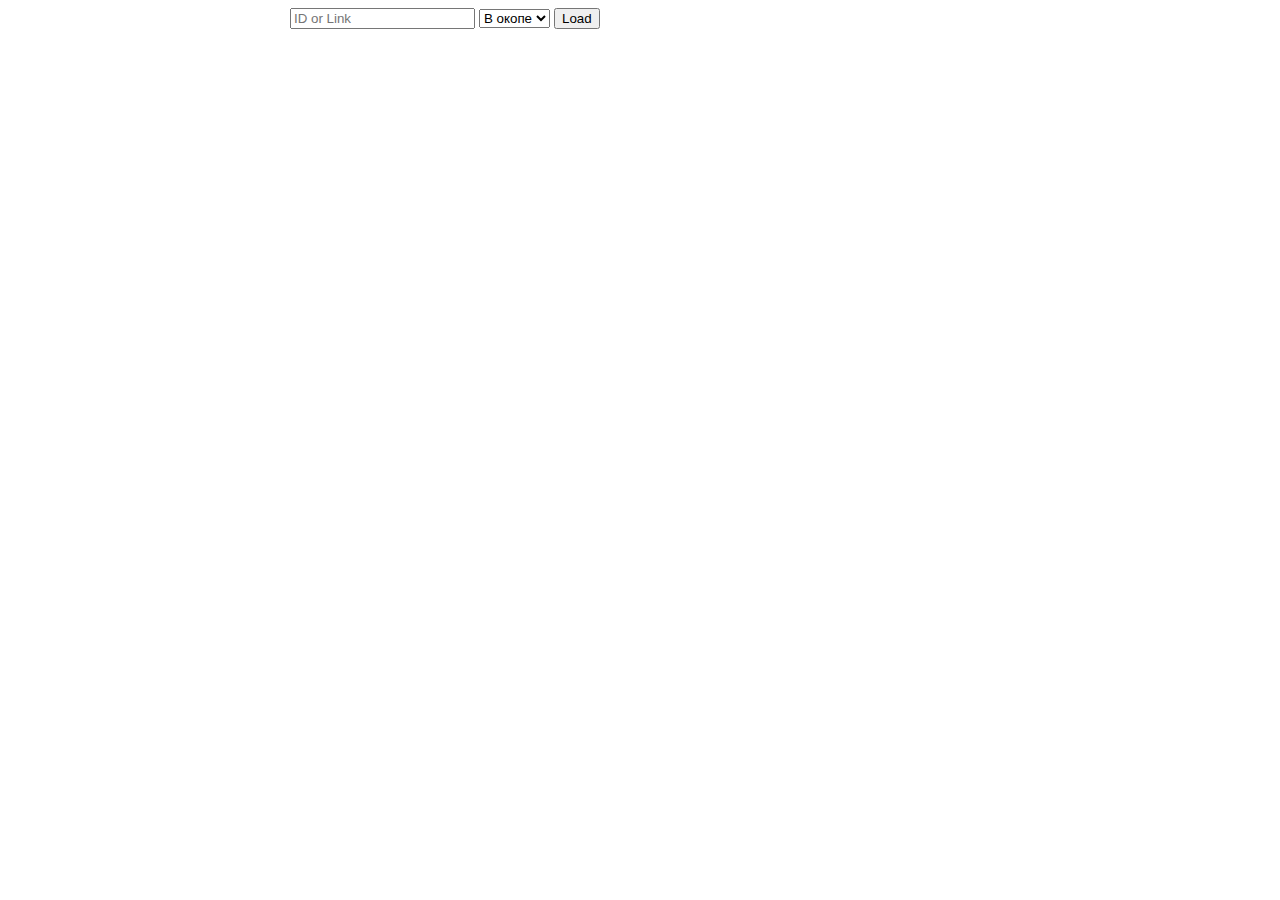
==== index.html @ 9a51b2b3 "Add front data" ====
<!DOCTYPE html>
<html lang="ru">
    <head>
        <meta charset="UTF-8">
        <title>...</title>
        <link rel="stylesheet" href="style.css?_v=1.0">
        <meta name="description" content="В окопе, в окопе, скрипт в окопе, мобильный скрипт в окопе, в окопе">
        <link rel="shortcut icon" href="icons/favicon.ico" type="image/x-icon">
        <meta name="viewport" content="width=device-width, initial-scale=1.0">
        <script type="application/javascript" src="js/script.js?_v=1.0"></script>
    </head>
    <body>
        <!-- CamelCase standard -->
        <div class="wrapper">
            <div class="uidField">
                <input type="text" id="userID" placeholder="ID or Link">
                <select id="game">
                    <option value="vk">В окопе</option>
                </select>
                <button id="getInfo">Load</button>
            </div>
            <div class="scriptContainer"></div>
        </div>
    </body>
</html>
---- style.css ----
body {
<<<<<<< HEAD
    background-image: url("images/body.png");
    background-attachment: fixed;
    background-position: center;
=======

>>>>>>> f5f38d2... Front-end
}

.wrapper {
    margin: 0 auto;
    width: 700px;
}
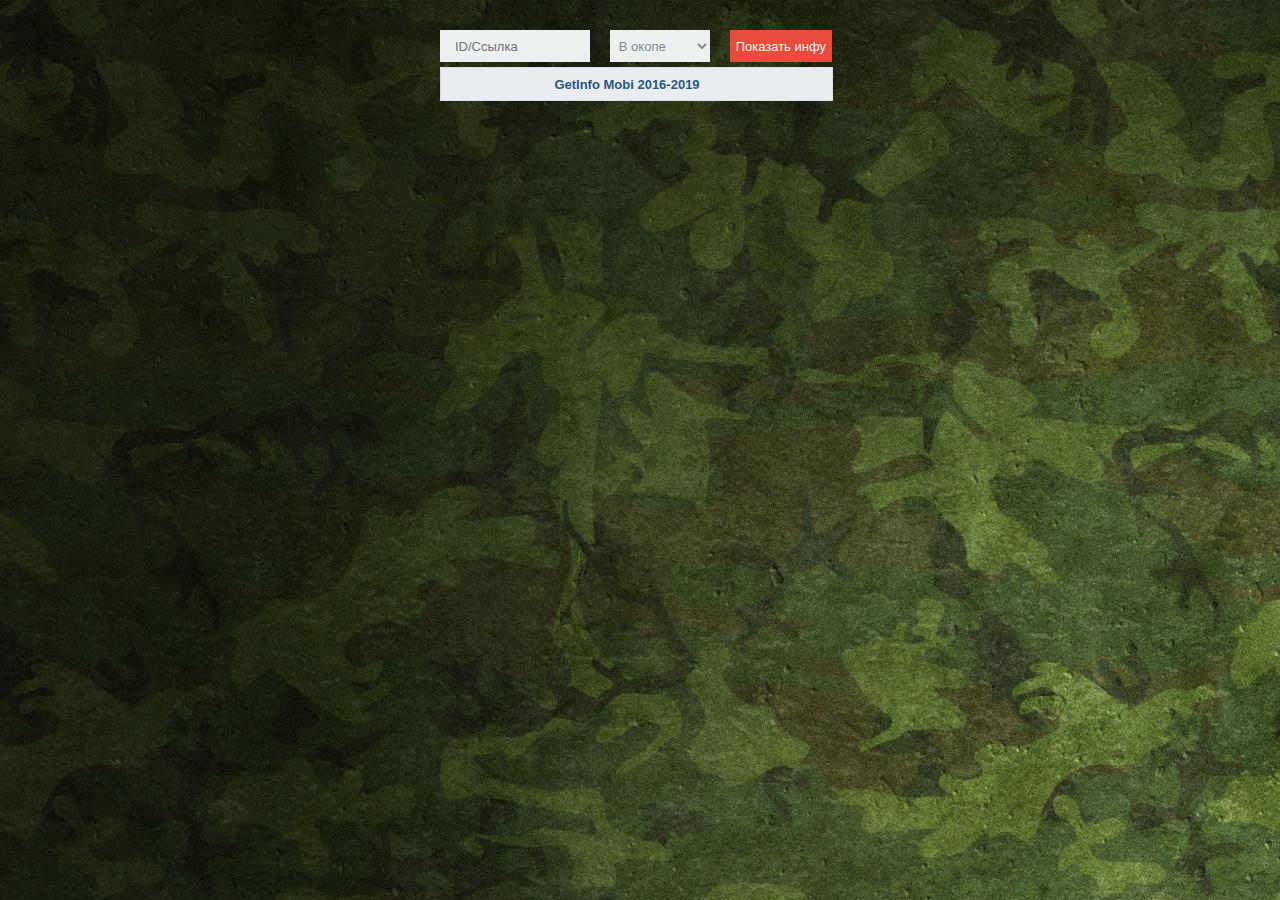
==== commit ab39f569: "Styling" ====
--- a/index.html
+++ b/index.html
@@ -1,25 +1,34 @@
-<!DOCTYPE html>
 <html lang="ru">
     <head>
-        <meta charset="UTF-8">
-        <title>...</title>
-        <link rel="stylesheet" href="style.css?_v=1.0">
+        <link rel="stylesheet" type="text/css" href="style.css?__v=1.0">
+        <link rel="shortcut icon" href="http://mobi-scripts.ru/icons/favicon.ico" type="image/x-icon">
+        <meta name="viewport" content="width=device-width, initial-scale=1.0">
+        <title>Скрипт</title>
         <meta name="description" content="В окопе, в окопе, скрипт в окопе, мобильный скрипт в окопе, в окопе">
-        <link rel="shortcut icon" href="icons/favicon.ico" type="image/x-icon">
-        <meta name="viewport" content="width=device-width, initial-scale=1.0">
-        <script type="application/javascript" src="js/script.js?_v=1.0"></script>
+        <meta charset="utf-8">
     </head>
     <body>
-        <!-- CamelCase standard -->
-        <div class="wrapper">
-            <div class="uidField">
-                <input type="text" id="userID" placeholder="ID or Link">
+        <div id="container">
+            <div id="line-head">
+                <label>
+                    <input type="text" placeholder="ID/Ссылка" required autocomplete="on">
+                </label>
+                <label for="game"></label>
                 <select id="game">
-                    <option value="vk">В окопе</option>
+                    <option value="okop">В окопе</option>
+                    <option value="ok_okop">В окопе OK</option>
+                    <option value="fb_okop">В окопе FB</option>
+                    <option value="mail_okop">В окопе Mail</option>
                 </select>
-                <button id="getInfo">Load</button>
+                <input type="submit" id="show" value="Показать инфу">
             </div>
-            <div class="scriptContainer"></div>
+            <div class="header">
+                <div id="label-header">
+                    <b><a target="_blank" href="//vk.com/mobi_scripts">GetInfo Mobi 2016-2019</a></b>
+                </div>
+                <div id="loader-script"></div>
+            </div>
+            <div class="frame"></div>
         </div>
     </body>
 </html>--- a/style.css
+++ b/style.css
@@ -1,14 +1,106 @@
-body {
-<<<<<<< HEAD
-    background-image: url("images/body.png");
-    background-attachment: fixed;
-    background-position: center;
-=======
-
->>>>>>> f5f38d2... Front-end
+@font-face {
+    font-family: Okop;
+    src: url(fonts/DINCondensed.ttf);
 }
 
-.wrapper {
-    margin: 0 auto;
-    width: 700px;
+body {
+    background-image: url(images/body.png);
+    margin: 0;
+}
+
+#container {
+    margin-right: auto;
+    margin-left: auto;
+    width: 400px;
+    height: 630px;
+    margin-top: 30px;
+    display: block;
+}
+
+#line-head {
+    display: flex;
+    width: 400px;
+    height: 32px;
+}
+
+input[type="text"] {
+    float: left;
+    background: #ecf0f1;
+    height: 32px;
+    color: #7f8c8d;
+    border: none;
+    padding-left: 15px;
+    width: 150px;
+    font: 13px Arial;
+}
+
+input[type="text"]:focus {
+    color: #2c3e50;
+}
+
+select {
+    background: #ecf0f1;
+    height: 32px;
+    color: #7f8c8d;
+    border: none;
+    padding-left: 5px;
+    cursor: pointer;
+    font: 13px Arial;
+    margin: auto;
+    float: left;
+}
+
+input[type="submit"] {
+    float: left;
+    background: #e74c3c;
+    height: 32px;
+    color: #ecf0f1;
+    border: none;
+    cursor: pointer;
+    font: 13px Arial;
+    margin-right: 8px;
+}
+
+.header {
+    float: left;
+    font: 13px Arial;
+    line-height: 140%;
+    background: #E9EDF1;
+    color: #607387;
+    border: 1px solid #D9E0E7;
+    margin-top: 5px;
+    width: 371px;
+    padding: 7px 10px;
+    margin-right: 8px;
+    display: flex;
+}
+
+#label-header {
+    width: 350px;
+    text-align: center;
+    padding: 1px;
+    height: 16px;
+}
+
+#loader-script {
+    background-image: url(images/fail.png);
+    display: none;
+    width: 16px;
+    height: 16px;
+    padding: 2px;
+    background-repeat: no-repeat;
+    background-position: center;
+}
+
+.header a {
+    color: #2B587A;
+    text-decoration: none;
+    cursor: pointer;
+}
+
+.frame {
+    float: left;
+    width: 395px;
+    height: 600px;
+    text-align: center;
 }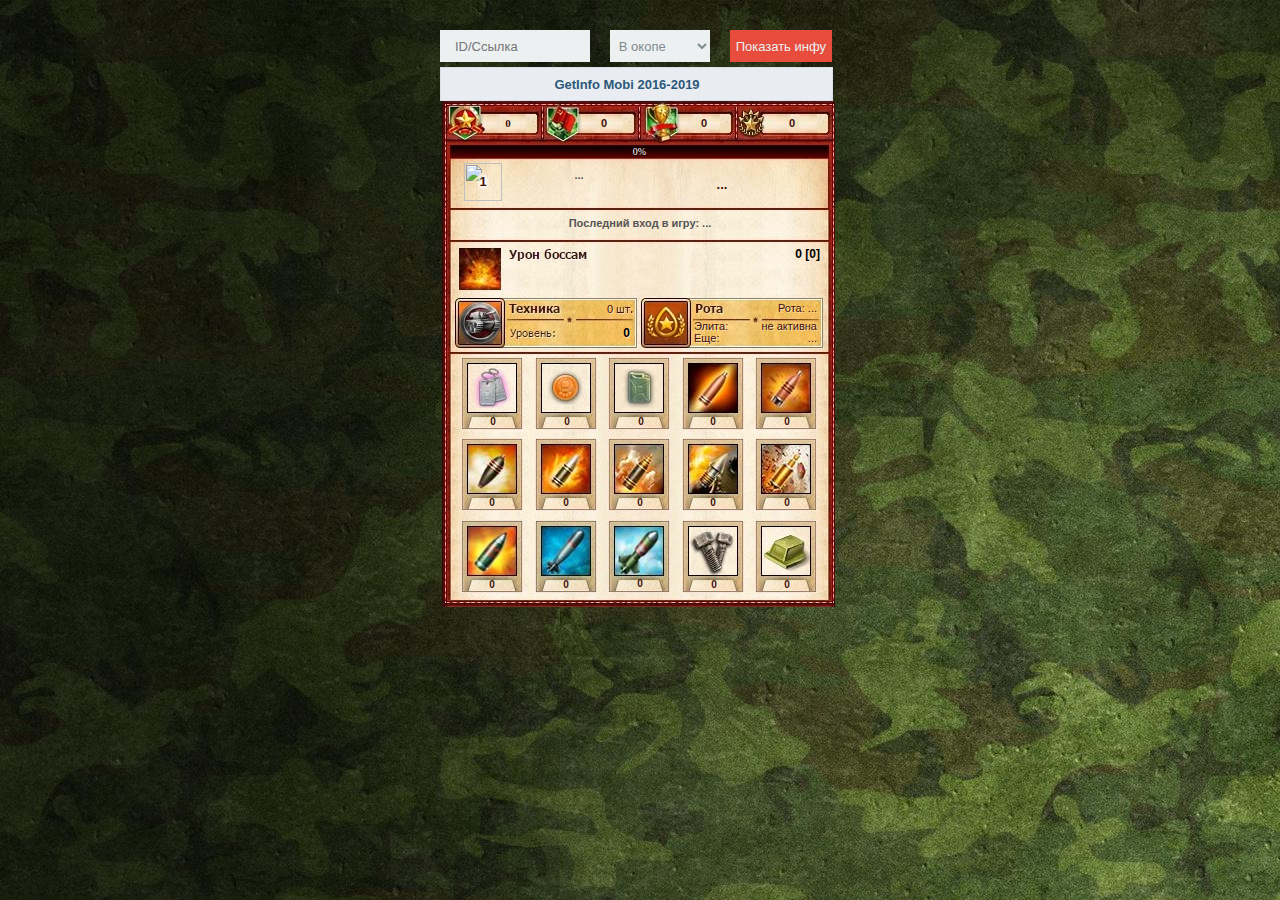
==== commit 1458f1e8: "style" ====
--- a/index.html
+++ b/index.html
@@ -1,34 +1,163 @@
 <html lang="ru">
-    <head>
-        <link rel="stylesheet" type="text/css" href="style.css?__v=1.0">
-        <link rel="shortcut icon" href="http://mobi-scripts.ru/icons/favicon.ico" type="image/x-icon">
-        <meta name="viewport" content="width=device-width, initial-scale=1.0">
-        <title>Скрипт</title>
-        <meta name="description" content="В окопе, в окопе, скрипт в окопе, мобильный скрипт в окопе, в окопе">
-        <meta charset="utf-8">
-    </head>
-    <body>
-        <div id="container">
-            <div id="line-head">
-                <label>
-                    <input type="text" placeholder="ID/Ссылка" required autocomplete="on">
-                </label>
-                <label for="game"></label>
-                <select id="game">
-                    <option value="okop">В окопе</option>
-                    <option value="ok_okop">В окопе OK</option>
-                    <option value="fb_okop">В окопе FB</option>
-                    <option value="mail_okop">В окопе Mail</option>
-                </select>
-                <input type="submit" id="show" value="Показать инфу">
+<head>
+    <link rel="stylesheet" type="text/css" href="style.css?__v=1.0">
+    <link rel="shortcut icon" href="icons/favicon.ico" type="image/x-icon">
+    <meta name="viewport" content="width=device-width, initial-scale=1.0">
+    <title>Просмотр игровой статистики</title>
+    <meta name="description" content="В окопе, в окопе, скрипт в окопе, мобильный скрипт в окопе, в окопе">
+    <meta charset="utf-8">
+</head>
+<body>
+<div id="container">
+    <div id="line-head">
+        <label>
+            <input type="text" placeholder="ID/Ссылка" required autocomplete="on">
+        </label>
+        <label for="game"></label>
+        <select id="game">
+            <option value="okop">В окопе</option>
+            <option value="ok_okop">В окопе OK</option>
+            <option value="fb_okop">В окопе FB</option>
+            <option value="mail_okop">В окопе Mail</option>
+        </select>
+        <input type="submit" id="show" value="Показать инфу">
+    </div>
+    <div class="header">
+        <div id="label-header">
+            <b><a target="_blank" href="//vk.com/mobi_scripts">GetInfo Mobi 2016-2019</a></b>
+        </div>
+        <div id="loader-script"></div>
+    </div>
+    <div class="frame">
+        <div class="info">
+            <div class="level">0</div>
+            <div class="army">0</div>
+            <div class="ach_t">0</div>
+            <div class="talents">0</div>
+            <div class="exp" title="До след. уровня осталось: 0">
+                <div class="exp_line" style="width: 0%;"></div>
+                <div class="exp_text">0%</div>
             </div>
-            <div class="header">
-                <div id="label-header">
-                    <b><a target="_blank" href="//vk.com/mobi_scripts">GetInfo Mobi 2016-2019</a></b>
+            <div class="name">...</div>
+            <div class="level_div">
+                <img src="http://mobi-scripts.ru/images/div_0.png" style="width:38px;height:38px;" alt="">
+            </div>
+            <div class="level_div_text">1</div>
+            <div class="div_name_text_user">...</div>
+            <div class="login">Последний вход в игру: ...</div>
+            <div class="damage" title="">0 [0]</div>
+            <div class="c_tech">0</div>
+            <div class="srut">0</div>
+            <div class="pvp"><b></b></div>
+            <div class="pvplvl">Рота: ...</div>
+            <div class="pvp_c">Элита:<br>Еще:</div>
+            <div class="pvp_cnt">не активна<br>...</div>
+            <div class="snaba" title="">0</div>
+            <div class="rubli" title="">0</div>
+            <div class="spirit" title="">0</div>
+            <div class="wpn1" title="">0</div>
+            <div class="wpn2" title="">0</div>
+            <div class="wpn3" title="">0</div>
+            <div class="wpn4" title="">0</div>
+            <div class="wpn5" title="">0</div>
+            <div class="wpn6" title="">0</div>
+            <div class="wpn7" title="">0</div>
+            <div class="wpn3_new" title="">0</div>
+            <div class="wpn4_new" title="">0</div>
+            <div class="wpn5_new" title="">0</div>
+            <div class="wpn6_new" title="">0</div>
+            <div class="wpn7_new" title="">0</div>
+            <div class="ranks">
+                <div id="ranks-line">
+                    <div class="img_open">
+                        <img style="width: 12px;height: 12px;" src="http://mobi-scripts.ru/images/rank_open.png">
+                    </div>
+                    <div class="img_open"><img style="width: 12px;height: 12px;"
+                                               src="http://mobi-scripts.ru/images/rank_open.png"></div>
+                    <div class="img_open"><img style="width: 12px;height: 12px;"
+                                               src="http://mobi-scripts.ru/images/rank_open.png"></div>
+                    <div class="img_open"><img style="width: 12px;height: 12px;"
+                                               src="http://mobi-scripts.ru/images/rank_open.png"></div>
+                    <div class="img_open"><img style="width: 12px;height: 12px;"
+                                               src="http://mobi-scripts.ru/images/rank_open.png"></div>
+                    <div class="img_open"><img style="width: 12px;height: 12px;"
+                                               src="http://mobi-scripts.ru/images/rank_open.png"></div>
+                    <div class="img_open"><img style="width: 12px;height: 12px;"
+                                               src="http://mobi-scripts.ru/images/rank_open.png"></div>
+                    <div class="img_open"><img style="width: 12px;height: 12px;"
+                                               src="http://mobi-scripts.ru/images/rank_open.png"></div>
+                    <div class="img_open"><img style="width: 12px;height: 12px;"
+                                               src="http://mobi-scripts.ru/images/rank_open.png"></div>
+                    <div class="img_open"><img style="width: 12px;height: 12px;"
+                                               src="http://mobi-scripts.ru/images/rank_open.png"></div>
+                    <div class="img_open"><img style="width: 12px;height: 12px;"
+                                               src="http://mobi-scripts.ru/images/rank_open.png"></div>
+                    <div class="img_open"><img style="width: 12px;height: 12px;"
+                                               src="http://mobi-scripts.ru/images/rank_open.png"></div>
+                    <div class="img_open"><img style="width: 12px;height: 12px;"
+                                               src="http://mobi-scripts.ru/images/rank_open.png"></div>
+                    <div class="img_open"><img style="width: 12px;height: 12px;"
+                                               src="http://mobi-scripts.ru/images/rank_open.png"></div>
+                    <div class="img_open"><img style="width: 12px;height: 12px;"
+                                               src="http://mobi-scripts.ru/images/rank_open.png"></div>
+                    <div class="img_open"><img style="width: 12px;height: 12px;"
+                                               src="http://mobi-scripts.ru/images/rank_open.png"></div>
+                    <div class="img_open"><img style="width: 12px;height: 12px;"
+                                               src="http://mobi-scripts.ru/images/rank_open.png"></div>
+                    <div class="img_open"><img style="width: 12px;height: 12px;"
+                                               src="http://mobi-scripts.ru/images/rank_open.png"></div>
+                    <div class="img_open"><img style="width: 12px;height: 12px;"
+                                               src="http://mobi-scripts.ru/images/rank_open.png"></div>
+                    <div class="img_open"><img style="width: 12px;height: 12px;"
+                                               src="http://mobi-scripts.ru/images/rank_open.png"></div>
                 </div>
-                <div id="loader-script"></div>
+                <div id="ranks-line">
+                    <div class="img_open"><img style="width: 12px;height: 12px;"
+                                               src="http://mobi-scripts.ru/images/rank_close.png"></div>
+                    <div class="img_open"><img style="width: 12px;height: 12px;"
+                                               src="http://mobi-scripts.ru/images/rank_close.png"></div>
+                    <div class="img_open"><img style="width: 12px;height: 12px;"
+                                               src="http://mobi-scripts.ru/images/rank_close.png"></div>
+                    <div class="img_open"><img style="width: 12px;height: 12px;"
+                                               src="http://mobi-scripts.ru/images/rank_close.png"></div>
+                    <div class="img_open"><img style="width: 12px;height: 12px;"
+                                               src="http://mobi-scripts.ru/images/rank_close.png"></div>
+                    <div class="img_open"><img style="width: 12px;height: 12px;"
+                                               src="http://mobi-scripts.ru/images/rank_close.png"></div>
+                    <div class="img_open"><img style="width: 12px;height: 12px;"
+                                               src="http://mobi-scripts.ru/images/rank_close.png"></div>
+                    <div class="img_open"><img style="width: 12px;height: 12px;"
+                                               src="http://mobi-scripts.ru/images/rank_close.png"></div>
+                    <div class="img_open"><img style="width: 12px;height: 12px;"
+                                               src="http://mobi-scripts.ru/images/rank_close.png"></div>
+                    <div class="img_open"><img style="width: 12px;height: 12px;"
+                                               src="http://mobi-scripts.ru/images/rank_close.png"></div>
+                    <div class="img_open"><img style="width: 12px;height: 12px;"
+                                               src="http://mobi-scripts.ru/images/rank_close.png"></div>
+                    <div class="img_open"><img style="width: 12px;height: 12px;"
+                                               src="http://mobi-scripts.ru/images/rank_close.png"></div>
+                    <div class="img_open"><img style="width: 12px;height: 12px;"
+                                               src="http://mobi-scripts.ru/images/rank_close.png"></div>
+                    <div class="img_open"><img style="width: 12px;height: 12px;"
+                                               src="http://mobi-scripts.ru/images/rank_close.png"></div>
+                    <div class="img_open"><img style="width: 12px;height: 12px;"
+                                               src="http://mobi-scripts.ru/images/rank_close.png"></div>
+                    <div class="img_open"><img style="width: 12px;height: 12px;"
+                                               src="http://mobi-scripts.ru/images/rank_close.png"></div>
+                    <div class="img_open"><img style="width: 12px;height: 12px;"
+                                               src="http://mobi-scripts.ru/images/rank_close.png"></div>
+                    <div class="img_open"><img style="width: 12px;height: 12px;"
+                                               src="http://mobi-scripts.ru/images/rank_close.png"></div>
+                    <div class="img_open"><img style="width: 12px;height: 12px;"
+                                               src="http://mobi-scripts.ru/images/rank_close.png"></div>
+                    <div class="img_open"><img style="width: 12px;height: 12px;"
+                                               src="http://mobi-scripts.ru/images/rank_close.png"></div>
+                </div>
             </div>
-            <div class="frame"></div>
         </div>
-    </body>
+    </div>
+</div>
+<script src="https://code.jquery.com/jquery-3.4.1.min.js"></script>
+<script src="engine/script.js"></script>
+</body>
 </html>--- a/style.css
+++ b/style.css
@@ -83,7 +83,7 @@
 }
 
 #loader-script {
-    background-image: url(images/fail.png);
+    background-image: url(icons/fail.png);
     display: none;
     width: 16px;
     height: 16px;
@@ -103,4 +103,480 @@
     width: 395px;
     height: 600px;
     text-align: center;
+}
+
+.info {
+    background-image: url(images/back.jpg);
+    background-repeat: no-repeat;
+    width: 393px;
+    height: 100%;
+    position: relative;
+    margin-left: 2px;
+    font-family: Roboto, sans-serif !important;
+}
+
+.info .level {
+    position: absolute;
+    font-family: Tahoma, serif;
+    color: #430f0d;
+    font-size: 11px;
+    width: 56px;
+    height: 18px;
+    text-align: center;
+    font-weight: 700;
+    margin-left: 38px;
+    margin-top: 16px
+}
+
+.info .army {
+    position: absolute;
+    color: #430f0d;
+    font-size: 11px;
+    width: 56px;
+    height: 18px;
+    text-align: center;
+    font-weight: 700;
+    margin-left: 134px;
+    margin-top: 16px
+}
+
+.info .ach_t {
+    position: absolute;
+    color: #430f0d;
+    font-size: 11px;
+    width: 56px;
+    height: 18px;
+    text-align: center;
+    font-weight: 700;
+    margin-left: 234px;
+    margin-top: 16px
+}
+
+.info .talents {
+    position: absolute;
+    color: #430f0d;
+    font-size: 11px;
+    width: 56px;
+    height: 18px;
+    text-align: center;
+    font-weight: 700;
+    margin-left: 322px;
+    margin-top: 16px
+}
+
+.info .level_div {
+    text-align: center;
+    position: absolute;
+    width: 55px;
+    height: 44px;
+    margin-left: 13px;
+    margin-top: 59px
+}
+
+.info .level_div img {
+    position: absolute;
+    top: 0;
+    bottom: 0;
+    left: 0;
+    right: 0;
+    margin: auto
+}
+
+.info .level_div_text {
+    position: absolute;
+    color: #430f0d;
+    font-size: 13px;
+    width: 28px;
+    height: 18px;
+    text-align: center;
+    font-weight: 700;
+    margin-left: 27px;
+    margin-top: 73px;
+    text-shadow: 0 0 5px #FFF, 0 0 5px #FFF, 0 0 5px #FFF, 0 0 5px #FFF, 0 0 5px #FFF, 0 0 5px #FFF, 0 0 5px #FFF
+}
+
+.info .div_name_text_user {
+    float: left;
+    font-weight: 700;
+    line-height: 100%;
+    color: #555;
+    width: 140px;
+    text-align: center;
+    height: 29px;
+    font-size: 11px;
+    margin-top: 69px;
+    overflow: hidden;
+    margin-left: 67px
+}
+
+.info .name {
+    position: absolute;
+    font-weight: 700;
+    color: #430f0d;
+    font-size: 13px;
+    width: 200px;
+    height: 18px;
+    text-align: center;
+    margin-left: 180px;
+    margin-top: 76px
+}
+
+.info .login {
+    position: absolute;
+    color: #555;
+    width: 376px;
+    height: 18px;
+    text-align: center;
+    font-weight: 700;
+    margin-left: 10px;
+    margin-top: 116px;
+    font-size: 11px
+}
+
+.info .damage {
+    position: absolute;
+    font-size: 12px;
+    line-height: 100%;
+    color: #000;
+    width: 226px;
+    height: 18px;
+    text-align: right;
+    font-weight: 700;
+    margin-left: 152px;
+    margin-top: 147px
+}
+
+.info .c_tech {
+    position: absolute;
+    color: #430f0d;
+    font-size: 11px;
+    width: 56px;
+    height: 18px;
+    text-align: right;
+    margin-left: 115px;
+    margin-top: 202px;
+    text-shadow: rgba(255, 255, 255, .498039) 1px 1px 0
+}
+
+.info .srut {
+    font-weight: 700;
+    position: absolute;
+    color: #000;
+    font-size: 12px;
+    width: 46px;
+    height: 18px;
+    text-align: right;
+    margin-left: 142px;
+    margin-top: 225px;
+    text-shadow: rgba(255, 255, 255, .498039) 1px 1px 0
+}
+
+.info .pvp {
+    text-align: left;
+    position: absolute;
+    color: #430f0d;
+    font-size: 11.5px;
+    width: 132px;
+    height: 18px;
+    margin-left: 252px;
+    margin-top: 200px;
+    text-shadow: rgba(255, 255, 255, .498039) 1px 1px 0
+}
+
+.info .pvplvl {
+    text-align: right;
+    position: absolute;
+    color: #430f0d;
+    font-size: 11px;
+    width: 102px;
+    height: 18px;
+    margin-left: 273px;
+    margin-top: 201px;
+    text-shadow: rgba(255, 255, 255, .498039) 1px 1px 0
+}
+
+.info .pvp_c {
+    text-align: left;
+    position: absolute;
+    color: #430f0d;
+    font-size: 11px;
+    width: 132px;
+    margin-left: 252px;
+    margin-top: 219px;
+    text-shadow: rgba(255, 255, 255, .498039) 1px 1px 0
+}
+
+.info .not_a_elite {
+    text-align: left;
+    position: absolute;
+    color: #430f0d;
+    font-size: 11px;
+    width: 132px;
+    margin-left: 252px;
+    margin-top: 225px;
+    text-shadow: rgba(255, 255, 255, .498039) 1px 1px 0
+}
+
+.info .n_a_e_time {
+    text-align: right;
+    position: absolute;
+    color: #430f0d;
+    font-size: 12px;
+    margin-left: 305px;
+    margin-top: 224px;
+    text-shadow: rgba(255, 255, 255, .498039) 1px 1px 0;
+    font-weight: 700
+}
+
+.info .pvp_cnt {
+    text-align: right;
+    position: absolute;
+    color: #430f0d;
+    font-size: 11px;
+    margin-left: 270px;
+    width: 105px;
+    margin-top: 219px;
+    text-shadow: rgba(255, 255, 255, .498039) 1px 1px 0
+}
+
+.info .snaba {
+    position: absolute;
+    font-weight: 700;
+    color: #430f0d;
+    font-size: 10px;
+    width: 56px;
+    text-align: center;
+    margin-left: 171px;
+    margin-top: 315px
+}
+
+.info .spirit {
+    position: absolute;
+    font-weight: 700;
+    color: #430f0d;
+    font-size: 10px;
+    width: 56px;
+    text-align: center;
+    margin-left: 23px;
+    margin-top: 315px
+}
+
+.info .rubli {
+    position: absolute;
+    font-weight: 700;
+    color: #430f0d;
+    font-size: 10px;
+    width: 56px;
+    text-align: center;
+    margin-left: 97px;
+    margin-top: 315px
+}
+
+.info .wpn1 {
+    position: absolute;
+    font-weight: 700;
+    color: #430f0d;
+    font-size: 10px;
+    width: 56px;
+    text-align: center;
+    margin-left: 243px;
+    margin-top: 315px
+}
+
+.info .wpn2 {
+    position: absolute;
+    font-weight: 700;
+    color: #430f0d;
+    font-size: 10px;
+    width: 56px;
+    text-align: center;
+    margin-left: 317px;
+    margin-top: 315px
+}
+
+.info .wpn3 {
+    position: absolute;
+    font-weight: 700;
+    color: #430f0d;
+    font-size: 10px;
+    width: 56px;
+    text-align: center;
+    margin-left: 22px;
+    margin-top: 396px
+}
+
+.info .wpn4 {
+    position: absolute;
+    font-weight: 700;
+    color: #430f0d;
+    font-size: 10px;
+    width: 56px;
+    text-align: center;
+    margin-left: 96px;
+    margin-top: 396px
+}
+
+.info .wpn5 {
+    position: absolute;
+    font-weight: 700;
+    color: #430f0d;
+    font-size: 10px;
+    width: 56px;
+    text-align: center;
+    margin-left: 170px;
+    margin-top: 396px
+}
+
+.info .wpn6 {
+    position: absolute;
+    font-weight: 700;
+    color: #430f0d;
+    font-size: 10px;
+    width: 56px;
+    text-align: center;
+    margin-left: 243px;
+    margin-top: 396px
+}
+
+.info .wpn7 {
+    position: absolute;
+    font-weight: 700;
+    color: #430f0d;
+    font-size: 10px;
+    width: 56px;
+    text-align: center;
+    margin-left: 317px;
+    margin-top: 396px
+}
+
+.info .wpn3_new {
+    position: absolute;
+    font-weight: 700;
+    color: #430f0d;
+    font-size: 10px;
+    width: 56px;
+    text-align: center;
+    margin-left: 22px;
+    margin-top: 478px
+}
+
+.info .wpn4_new {
+    position: absolute;
+    font-weight: 700;
+    color: #430f0d;
+    font-size: 10px;
+    width: 56px;
+    text-align: center;
+    margin-left: 96px;
+    margin-top: 478px
+}
+
+.info .wpn5_new {
+    position: absolute;
+    font-weight: 700;
+    color: #430f0d;
+    font-size: 10px;
+    width: 56px;
+    text-align: center;
+    margin-left: 170px;
+    margin-top: 477px
+}
+
+.info .wpn6_new {
+    position: absolute;
+    font-weight: 700;
+    color: #430f0d;
+    font-size: 10px;
+    width: 56px;
+    text-align: center;
+    margin-left: 244px;
+    margin-top: 478px
+}
+
+.info .wpn7_new {
+    position: absolute;
+    font-weight: 700;
+    color: #430f0d;
+    font-size: 10px;
+    width: 56px;
+    text-align: center;
+    margin-left: 317px;
+    margin-top: 478px
+}
+
+.info .exp {
+    color: #FFF;
+    text-shadow: 0 1px 0 #000;
+    text-align: center;
+    height: 11px;
+    font-size: 10px;
+    margin-left: 9px;
+    margin-top: 45px;
+    width: 377px;
+    line-height: 11px;
+    font-family: Verdana, serif;
+    position: absolute
+}
+
+.info .exp .exp_line {
+    background: url(images/exp.png);
+    position: absolute;
+    top: 0;
+    left: 0;
+    height: 11px;
+    z-index: 1
+}
+
+.info .exp .exp_text {
+    position: absolute;
+    top: 0;
+    left: 0;
+    right: 0;
+    bottom: 0;
+    height: 11px;
+    z-index: 2
+}
+
+.info .ranks {
+    width: 312px;
+    height: 30px;
+    margin-left: -233px;
+    margin-top: 164px;
+    position: absolute;
+    display: inline
+}
+
+.info .ranks .img_open:first-child {
+    float: left;
+    padding: 0;
+    margin-left: 0px;
+}
+
+.info .ranks .img_open {
+    float: left;
+    padding: 0;
+    margin-left: 3.6px;
+}
+
+.info .ranks #ranks-line {
+    display: flex;
+    width: 312px;
+}
+
+a {
+    text-decoration: none
+}
+
+.stats {
+    width: 53px;
+    background-color: red;
+    text-align: center;
+    color: #FFF;
+    font-weight: 700;
+    margin-top: 12px;
+    font-size: 15px;
+    text-shadow: 2px 8px 6px rgba(0, 0, 0, .2), 0 -5px 35px rgba(255, 255, 255, .3);
+    position: absolute;
+    margin-left: 18px;
+    border: 1px solid #FFF;
 }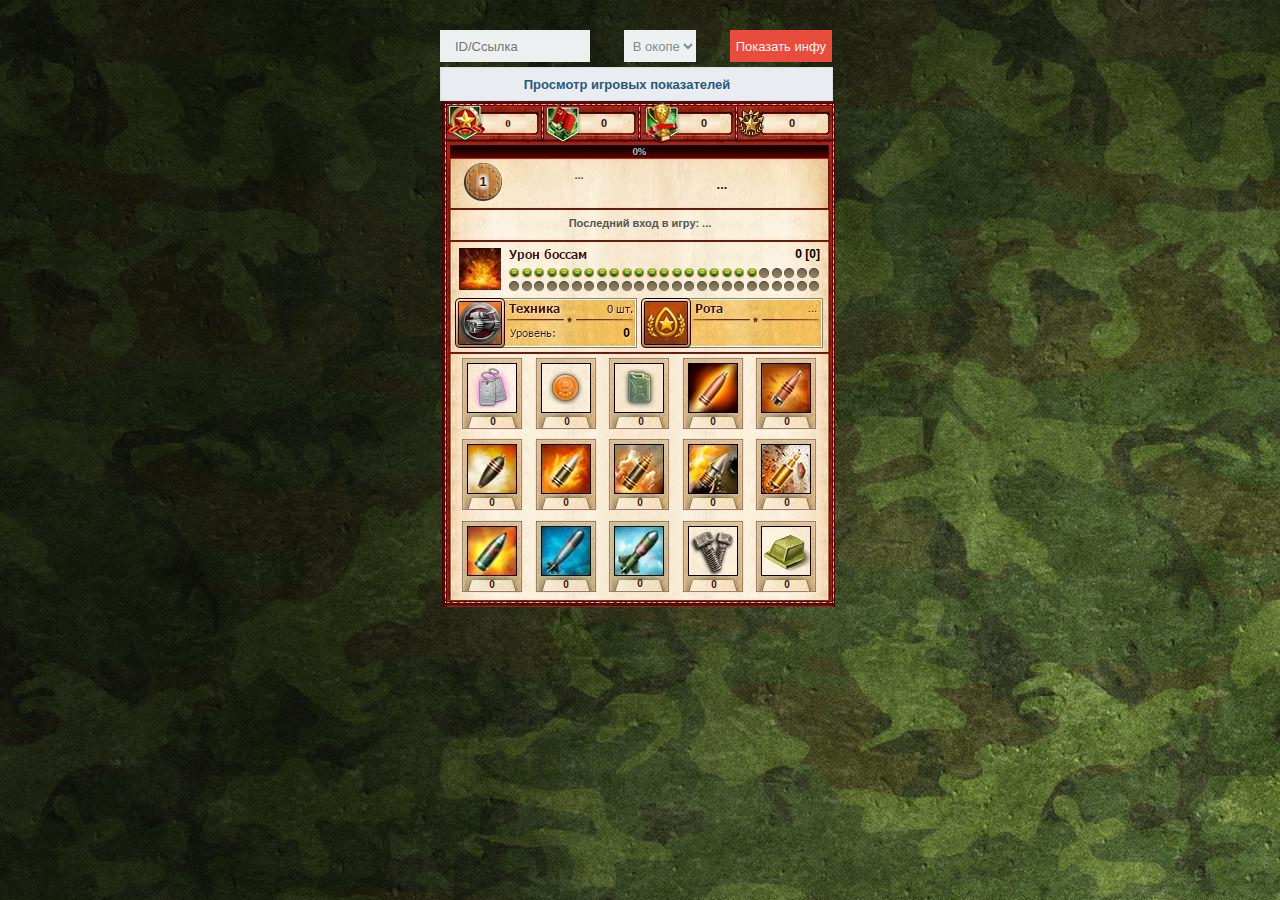
==== commit d5d5a1b4: "Final commit" ====
--- a/index.html
+++ b/index.html
@@ -11,20 +11,17 @@
 <div id="container">
     <div id="line-head">
         <label>
-            <input type="text" placeholder="ID/Ссылка" required autocomplete="on">
+            <input type="text" placeholder="ID/Ссылка" id="userID" required autocomplete="on">
         </label>
         <label for="game"></label>
         <select id="game">
             <option value="okop">В окопе</option>
-            <option value="ok_okop">В окопе OK</option>
-            <option value="fb_okop">В окопе FB</option>
-            <option value="mail_okop">В окопе Mail</option>
         </select>
         <input type="submit" id="show" value="Показать инфу">
     </div>
     <div class="header">
         <div id="label-header">
-            <b><a target="_blank" href="//vk.com/mobi_scripts">GetInfo Mobi 2016-2019</a></b>
+            <b><a target="_blank" href="">Просмотр игровых показателей</a></b>
         </div>
         <div id="loader-script"></div>
     </div>
@@ -40,7 +37,7 @@
             </div>
             <div class="name">...</div>
             <div class="level_div">
-                <img src="http://mobi-scripts.ru/images/div_0.png" style="width:38px;height:38px;" alt="">
+                <img src="icons/div_0.png" class="div_icon" style="width:38px;height:38px;" alt="">
             </div>
             <div class="level_div_text">1</div>
             <div class="div_name_text_user">...</div>
@@ -48,10 +45,11 @@
             <div class="damage" title="">0 [0]</div>
             <div class="c_tech">0</div>
             <div class="srut">0</div>
-            <div class="pvp"><b></b></div>
-            <div class="pvplvl">Рота: ...</div>
-            <div class="pvp_c">Элита:<br>Еще:</div>
-            <div class="pvp_cnt">не активна<br>...</div>
+            <div class="pvplvl">...</div>
+            <div class="pvp_c"></div>
+            <div class="pvp_cnt"></div>
+            <div class="not_a_elite"></div>
+            <div class="n_a_e_time"></div>
             <div class="snaba" title="">0</div>
             <div class="rubli" title="">0</div>
             <div class="spirit" title="">0</div>
@@ -68,91 +66,7 @@
             <div class="wpn6_new" title="">0</div>
             <div class="wpn7_new" title="">0</div>
             <div class="ranks">
-                <div id="ranks-line">
-                    <div class="img_open">
-                        <img style="width: 12px;height: 12px;" src="http://mobi-scripts.ru/images/rank_open.png">
-                    </div>
-                    <div class="img_open"><img style="width: 12px;height: 12px;"
-                                               src="http://mobi-scripts.ru/images/rank_open.png"></div>
-                    <div class="img_open"><img style="width: 12px;height: 12px;"
-                                               src="http://mobi-scripts.ru/images/rank_open.png"></div>
-                    <div class="img_open"><img style="width: 12px;height: 12px;"
-                                               src="http://mobi-scripts.ru/images/rank_open.png"></div>
-                    <div class="img_open"><img style="width: 12px;height: 12px;"
-                                               src="http://mobi-scripts.ru/images/rank_open.png"></div>
-                    <div class="img_open"><img style="width: 12px;height: 12px;"
-                                               src="http://mobi-scripts.ru/images/rank_open.png"></div>
-                    <div class="img_open"><img style="width: 12px;height: 12px;"
-                                               src="http://mobi-scripts.ru/images/rank_open.png"></div>
-                    <div class="img_open"><img style="width: 12px;height: 12px;"
-                                               src="http://mobi-scripts.ru/images/rank_open.png"></div>
-                    <div class="img_open"><img style="width: 12px;height: 12px;"
-                                               src="http://mobi-scripts.ru/images/rank_open.png"></div>
-                    <div class="img_open"><img style="width: 12px;height: 12px;"
-                                               src="http://mobi-scripts.ru/images/rank_open.png"></div>
-                    <div class="img_open"><img style="width: 12px;height: 12px;"
-                                               src="http://mobi-scripts.ru/images/rank_open.png"></div>
-                    <div class="img_open"><img style="width: 12px;height: 12px;"
-                                               src="http://mobi-scripts.ru/images/rank_open.png"></div>
-                    <div class="img_open"><img style="width: 12px;height: 12px;"
-                                               src="http://mobi-scripts.ru/images/rank_open.png"></div>
-                    <div class="img_open"><img style="width: 12px;height: 12px;"
-                                               src="http://mobi-scripts.ru/images/rank_open.png"></div>
-                    <div class="img_open"><img style="width: 12px;height: 12px;"
-                                               src="http://mobi-scripts.ru/images/rank_open.png"></div>
-                    <div class="img_open"><img style="width: 12px;height: 12px;"
-                                               src="http://mobi-scripts.ru/images/rank_open.png"></div>
-                    <div class="img_open"><img style="width: 12px;height: 12px;"
-                                               src="http://mobi-scripts.ru/images/rank_open.png"></div>
-                    <div class="img_open"><img style="width: 12px;height: 12px;"
-                                               src="http://mobi-scripts.ru/images/rank_open.png"></div>
-                    <div class="img_open"><img style="width: 12px;height: 12px;"
-                                               src="http://mobi-scripts.ru/images/rank_open.png"></div>
-                    <div class="img_open"><img style="width: 12px;height: 12px;"
-                                               src="http://mobi-scripts.ru/images/rank_open.png"></div>
-                </div>
-                <div id="ranks-line">
-                    <div class="img_open"><img style="width: 12px;height: 12px;"
-                                               src="http://mobi-scripts.ru/images/rank_close.png"></div>
-                    <div class="img_open"><img style="width: 12px;height: 12px;"
-                                               src="http://mobi-scripts.ru/images/rank_close.png"></div>
-                    <div class="img_open"><img style="width: 12px;height: 12px;"
-                                               src="http://mobi-scripts.ru/images/rank_close.png"></div>
-                    <div class="img_open"><img style="width: 12px;height: 12px;"
-                                               src="http://mobi-scripts.ru/images/rank_close.png"></div>
-                    <div class="img_open"><img style="width: 12px;height: 12px;"
-                                               src="http://mobi-scripts.ru/images/rank_close.png"></div>
-                    <div class="img_open"><img style="width: 12px;height: 12px;"
-                                               src="http://mobi-scripts.ru/images/rank_close.png"></div>
-                    <div class="img_open"><img style="width: 12px;height: 12px;"
-                                               src="http://mobi-scripts.ru/images/rank_close.png"></div>
-                    <div class="img_open"><img style="width: 12px;height: 12px;"
-                                               src="http://mobi-scripts.ru/images/rank_close.png"></div>
-                    <div class="img_open"><img style="width: 12px;height: 12px;"
-                                               src="http://mobi-scripts.ru/images/rank_close.png"></div>
-                    <div class="img_open"><img style="width: 12px;height: 12px;"
-                                               src="http://mobi-scripts.ru/images/rank_close.png"></div>
-                    <div class="img_open"><img style="width: 12px;height: 12px;"
-                                               src="http://mobi-scripts.ru/images/rank_close.png"></div>
-                    <div class="img_open"><img style="width: 12px;height: 12px;"
-                                               src="http://mobi-scripts.ru/images/rank_close.png"></div>
-                    <div class="img_open"><img style="width: 12px;height: 12px;"
-                                               src="http://mobi-scripts.ru/images/rank_close.png"></div>
-                    <div class="img_open"><img style="width: 12px;height: 12px;"
-                                               src="http://mobi-scripts.ru/images/rank_close.png"></div>
-                    <div class="img_open"><img style="width: 12px;height: 12px;"
-                                               src="http://mobi-scripts.ru/images/rank_close.png"></div>
-                    <div class="img_open"><img style="width: 12px;height: 12px;"
-                                               src="http://mobi-scripts.ru/images/rank_close.png"></div>
-                    <div class="img_open"><img style="width: 12px;height: 12px;"
-                                               src="http://mobi-scripts.ru/images/rank_close.png"></div>
-                    <div class="img_open"><img style="width: 12px;height: 12px;"
-                                               src="http://mobi-scripts.ru/images/rank_close.png"></div>
-                    <div class="img_open"><img style="width: 12px;height: 12px;"
-                                               src="http://mobi-scripts.ru/images/rank_close.png"></div>
-                    <div class="img_open"><img style="width: 12px;height: 12px;"
-                                               src="http://mobi-scripts.ru/images/rank_close.png"></div>
-                </div>
+                <div id="ranks-line"><div class="img_open"><img style="width: 10px;height: 10px;" src="images/rank_open.png"></div><div class="img_open"><img style="width: 10px;height: 10px;" src="images/rank_open.png"></div><div class="img_open"><img style="width: 10px;height: 10px;" src="images/rank_open.png"></div><div class="img_open"><img style="width: 10px;height: 10px;" src="images/rank_open.png"></div><div class="img_open"><img style="width: 10px;height: 10px;" src="images/rank_open.png"></div><div class="img_open"><img style="width: 10px;height: 10px;" src="images/rank_open.png"></div><div class="img_open"><img style="width: 10px;height: 10px;" src="images/rank_open.png"></div><div class="img_open"><img style="width: 10px;height: 10px;" src="images/rank_open.png"></div><div class="img_open"><img style="width: 10px;height: 10px;" src="images/rank_open.png"></div><div class="img_open"><img style="width: 10px;height: 10px;" src="images/rank_open.png"></div><div class="img_open"><img style="width: 10px;height: 10px;" src="images/rank_open.png"></div><div class="img_open"><img style="width: 10px;height: 10px;" src="images/rank_open.png"></div><div class="img_open"><img style="width: 10px;height: 10px;" src="images/rank_open.png"></div><div class="img_open"><img style="width: 10px;height: 10px;" src="images/rank_open.png"></div><div class="img_open"><img style="width: 10px;height: 10px;" src="images/rank_open.png"></div><div class="img_open"><img style="width: 10px;height: 10px;" src="images/rank_open.png"></div><div class="img_open"><img style="width: 10px;height: 10px;" src="images/rank_open.png"></div><div class="img_open"><img style="width: 10px;height: 10px;" src="images/rank_open.png"></div><div class="img_open"><img style="width: 10px;height: 10px;" src="images/rank_open.png"></div><div class="img_open"><img style="width: 10px;height: 10px;" src="images/rank_open.png"></div><div class="img_open"><img style="width: 10px;height: 10px;" src="images/rank_close.png"></div><div class="img_open"><img style="width: 10px;height: 10px;" src="images/rank_close.png"></div><div class="img_open"><img style="width: 10px;height: 10px;" src="images/rank_close.png"></div><div class="img_open"><img style="width: 10px;height: 10px;" src="images/rank_close.png"></div><div class="img_open"><img style="width: 10px;height: 10px;" src="images/rank_close.png"></div></div><div id="ranks-line"><div class="img_open"><img style="width: 10px;height: 10px;" src="images/rank_close.png"></div><div class="img_open"><img style="width: 10px;height: 10px;" src="images/rank_close.png"></div><div class="img_open"><img style="width: 10px;height: 10px;" src="images/rank_close.png"></div><div class="img_open"><img style="width: 10px;height: 10px;" src="images/rank_close.png"></div><div class="img_open"><img style="width: 10px;height: 10px;" src="images/rank_close.png"></div><div class="img_open"><img style="width: 10px;height: 10px;" src="images/rank_close.png"></div><div class="img_open"><img style="width: 10px;height: 10px;" src="images/rank_close.png"></div><div class="img_open"><img style="width: 10px;height: 10px;" src="images/rank_close.png"></div><div class="img_open"><img style="width: 10px;height: 10px;" src="images/rank_close.png"></div><div class="img_open"><img style="width: 10px;height: 10px;" src="images/rank_close.png"></div><div class="img_open"><img style="width: 10px;height: 10px;" src="images/rank_close.png"></div><div class="img_open"><img style="width: 10px;height: 10px;" src="images/rank_close.png"></div><div class="img_open"><img style="width: 10px;height: 10px;" src="images/rank_close.png"></div><div class="img_open"><img style="width: 10px;height: 10px;" src="images/rank_close.png"></div><div class="img_open"><img style="width: 10px;height: 10px;" src="images/rank_close.png"></div><div class="img_open"><img style="width: 10px;height: 10px;" src="images/rank_close.png"></div><div class="img_open"><img style="width: 10px;height: 10px;" src="images/rank_close.png"></div><div class="img_open"><img style="width: 10px;height: 10px;" src="images/rank_close.png"></div><div class="img_open"><img style="width: 10px;height: 10px;" src="images/rank_close.png"></div><div class="img_open"><img style="width: 10px;height: 10px;" src="images/rank_close.png"></div><div class="img_open"><img style="width: 10px;height: 10px;" src="images/rank_close.png"></div><div class="img_open"><img style="width: 10px;height: 10px;" src="images/rank_close.png"></div><div class="img_open"><img style="width: 10px;height: 10px;" src="images/rank_close.png"></div><div class="img_open"><img style="width: 10px;height: 10px;" src="images/rank_close.png"></div><div class="img_open"><img style="width: 10px;height: 10px;" src="images/rank_close.png"></div></div>
             </div>
         </div>
     </div>
--- a/style.css
+++ b/style.css
@@ -555,11 +555,12 @@
 .info .ranks .img_open {
     float: left;
     padding: 0;
-    margin-left: 3.6px;
+    margin-left: 2.5px;
 }
 
 .info .ranks #ranks-line {
     display: flex;
+    margin-top: 3px;
     width: 312px;
 }
 
